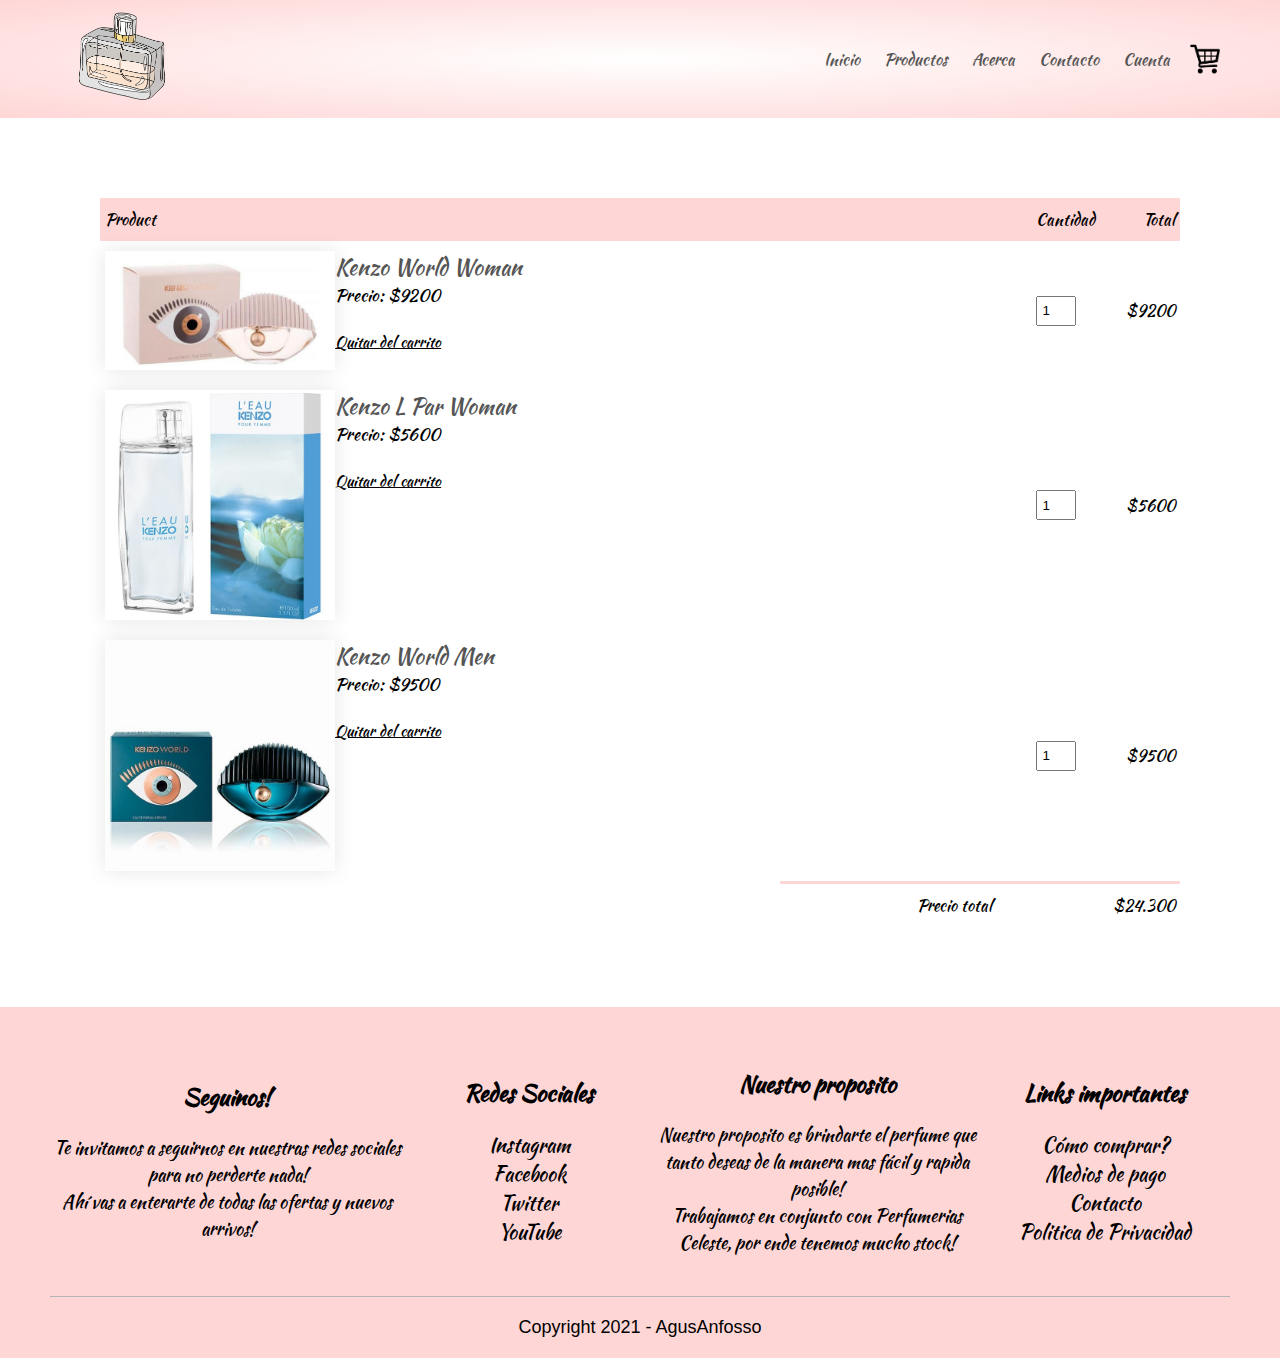
==== Code/carrito.html @ 2dffcf34 "Add files via upload" ====
<!DOCTYPE html>
<html lang="en">

<head>
    <!---------------------------------------------------------------HEAD AND LINKS--------------------------------------------------------------------------------------------->
    <meta charset="UTF-8">
    <meta http-equiv="X-UA-Compatible" content="IE=edge">
    <meta name="viewport" content="width=device-width, initial-scale=1.0">
    <title>Detalles del producto</title>
    <link rel="stylesheet" href="style.css">
    <link rel="preconnect" href="https://fonts.gstatic.com">
    <link href="https://fonts.googleapis.com/css2?family=Kaushan+Script&display=swap" rel="stylesheet">
    <link href="http://fonts.cdnfonts.com/css/kaushan-script" rel="stylesheet">
    <i class='bx bxs-star'></i>
    <i class='bx bx-right-indent'></i>
    <i class='bx bx-user'></i>
    <i class='bx bxs-user'></i>
    <i class='bx bxl-facebook-square'></i>
</head>

<body>
    <!---------------------------------------------------------------HEADER--------------------------------------------------------------------------------------------->
    <div class="header">
        <div class="container">
            <div class="navbar">
                <div class="logo">
                    <img src="images/logo.png" alt="logo" width="125px" class="logo">
                </div>
                <nav>
                    <ul id="MenuItems">
                        <li> <a href="">Inicio</a></li>
                        <li> <a href="">Productos</a></li>
                        <li> <a href="">Acerca</a></li>
                        <li> <a href="">Contacto</a></li>
                        <li> <a href="">Cuenta</a></li>
                    </ul>
                </nav>
                <img src="images/cart.png" width="30px" height="30px" id="carrito">
                <img src="images/menu-regular-24.png" class="menu-icon" onclick="menutoggle()">
            </div>
        </div>
    </div>
<!------------------------------------------------------------DETALLES DE ITEMS DE CARRITO----------------------------------------------------------------------------------------->
<div class="container2 carrito-page">

<table>
<tr>
<th>Product</th>
 <th>Cantidad</th>
 <th>Total</th>
</tr>
    <tr>
        <td>
            <div class="carrito-info">
                <img src="images/Kenzo World Woman.jpg">
                <div>
                                    <p> Kenzo World Woman</p>
                                    <small>Precio: $9200</small>
                                    <a href=""> <br> <br> Quitar del carrito</a>
                                </div>
                                </div>
                                </td>
                                <td><input type="number" value="1"></td>
                                <td>$9200</td>
                                </tr>
                                <tr>
                                    <td>
                                        <div class="carrito-info">
                                            <img src="images/Kenzo L Par Woman x50.jpg">
                                            <div class="">
                                                <p> Kenzo L Par Woman</p>
                                                <small>Precio: $5600</small>
                                                <a href=""> <br> <br> Quitar del carrito</a>
                                            </div>
                                        </div>
                                    </td>
                                    <td><input type="number" value="1"></td>
                                    <td>$5600</td>
                                </tr>
                                <tr>
                                    <td>
                                        <div class="carrito-info">
                                            <img src="images/Kenzo World Intense.jpg">
                                            <div>
                                                <p> Kenzo World Men</p>
                                                <small>Precio: $9500</small>
                                                <a href=""> <br> <br> Quitar del carrito</a>
                                            </div>
                                        </div>
                                    </td>
                                    <td><input type="number" value="1"></td>
                                    <td>$9500</td>
                                </tr>
                                </table>
                                
                                <div class="total-price">
                                
                                    <table>
                                        <tr>
                                            <td>Precio total</td>
                                            <td> $24.300 </td>
                                        </tr>
                                    </table>
                                </div>
             </div>



</div>
    <!---------------------------------------------------------------FOOTER---------------------------------------------------------------------------------------------------->
    <div class="footer">
        <div class="container">
            <div class="row">
                <div class="footer-col-1">
                    <h3>Seguinos!</h3>
                    <p>Te invitamos a seguirnos en nuestras redes sociales para no perderte nada! <br> Ahí vas a
                        enterarte de todas las ofertas y nuevos arrivos!</p>
                </div>
                <div class="footer-col-4">
                    <h3>Redes Sociales</h3>
                    <ul>
                        <li>Instagram </li>
                        <li>Facebook </li>
                        <li>Twitter</li>
                        <li>YouTube</li>
                    </ul>
                </div>
                <div class="footer-col-2">
                    <h3>Nuestro proposito</h3>
                    <p> Nuestro proposito es brindarte el perfume que tanto deseas de la manera mas fácil y rapida
                        posible!<br> Trabajamos en conjunto con Perfumerias Celeste, por ende tenemos mucho stock!</p>
                </div>
                <div class="footer-col-3">
                    <h3>Links importantes</h3>
                    <ul>
                        <li> Cómo comprar? </li>
                        <li> Medios de pago </li>
                        <li> Contacto </li>
                        <li> Politica de Privacidad</li>
                    </ul>
                </div>
            </div>
            <hr>
            <p class="Copyright">Copyright 2021 - AgusAnfosso</p>
        </div>
    </div>
    <!---------------------------------------------------------------JAVASCRIPT---------------------------------------------------------------------------------------------------->
    <script>
        var MenuItems = document.getElementById("MenuItems");
        MenuItems.style.maxHeight = "0px"
        function menutoggle() {
            if (MenuItems.style.maxHeight == "0px") {
                MenuItems.style.maxHeight = "200px";
            }
            else {
                MenuItems.style.maxHeight = "0px";
            }
        }
    </script>
</body>

</html>
---- Code/style.css ----
* {
    margin: 0;
    padding: 0;
    box-sizing: border-box;
}
body {
    font-family: 'Kaushan Script', cursive;
}
.navbar {
    display: flex;
    align-items: center;
    padding: 10px;
}

nav {
    flex: 1;
    text-align: right;
}
nav ul {
    display: inline-block;
    list-style-type: none;
}
nav ul li {
    display: inline-block;
    margin-right: 20px;
}
a {
    text-decoration: none;
    color: #555;
}
p {
    color: #555;
    font-size: 120%;
    font-family: "Kaushan Script" 
}
.container{
    max-width: 1400px;
    margin: auto;
    padding-left: 50px;
    padding-right: 50px;
}
.row {
    display:flex;
    align-items: center;
    flex-wrap: wrap;
    justify-content: space-around;
}
.col-2 {
    flex-basis: 50%;
    min-width: 300px;
    padding-top: 50px;
}
.col-2 img {
    max-width: 100%;
    padding:50px 0;
}
.col-2 h1 {
    font-size: 50px;
    line-height: 55px;
    margin-bottom: 15px;
}
.btn {
    display: inline-block;
    background: #ff523b;
    color: #fff;
    padding:8px 30px;
    margin: 30px 0;
    border-radius: 30px;
}
.btn:hover {
        background: #563434;
    }
.header {
    background: radial-gradient(#fff,#ffd6d6);
}
.header .row {
margin-top: 40px;
}
.categories{
    margin: 70px 0;
}
.col-3 {
    flex-basis: 30%;
    min-width: 250px;
    margin-bottom:30px ;
}
.col-3 img {
    width:100%;
   
}
.container2 {
    max-width: 1080px;
    margin:auto;
}
.col-4 {
    flex-basis: 25%;
    padding: 10px;
    min-width: 200px;
    margin-bottom: 50px;
    transition: transform 0.5s;
}
.col-4 img {
    width: 100%;
    align-items: center;

}
.title {
    text-align: center;
    margin: 0 auto 80px;
    position: relative;
    line-height: 60px;
    color: #555;
}
.title::after {
    content:"";
    background: #ffd6d6;
    width: 80px;
    height: 5px;
    border-radius: 5px;
    position: absolute;
    bottom: 0;
    left: 50%;
    transform: translateX(-50%);
}


h4{
    color: #555;
    font-weight: normal;
}
.col-4 p {
    font-size: 15px;
}
.col-4:hover {
    transform:translateY(-5px);
}
/* ----------offer------------ */
.offer {
    background:radial-gradient(#fff,#ffd6d6);
    margin-top: 80px;
    padding: 30px 0;
}
.col-2 .offer-img {
    padding: 50px;
    align-items: center;
}
.small {
    color: #555;
}
.testimonio {
    padding-top:50px;
}
.testimonio .col-3 {
    text-align: center;
    padding: 40px 20px;
    cursor: pointer;
    transition: transform 0.5s;
    box-shadow: 0 0 20px 0px rgba(0, 0, 0, 0.1);
}
.testimonio .col-3 img{
    width: 150px;
    margin-top: 20px;
    border-radius: 50%;
}
.testimonio .col-3:hover {
    transform: translateY(-10px);
    transition: transform 0.5s;
}
.col-3 p{
    font-size: 16px;
    margin: 12px 0;
    color: #777;
}
.testimonio .col-3 h3 {
    font-weight: 600;
    color: rgb(#777);
    font-size: 20px;
}
.mejores {
    text-align: center;
    margin: 0 auto 80px;
    position: relative;
    line-height: 60px;
    color: #555;
    font-size: 55px;
}
.mejores::after {
    content:"";
    background: rgb(250, 195, 250);
    width: 250px;
    height: 5px;
    border-radius: 5px;
    position: absolute;
    bottom: -25px;
    left: 50%;
    transform: translateX(-50%);
}
/* BRANDS */

.brands {
    margin: 100px 0 100px 0;   
}
.col-5 {
    width: 160px;
}
.col-5 img{
    width: 100%;
    cursor: pointer;
}
.footer {
padding:60px 0 20px;
background: #ffd6d6;
color: #000;
font-size: 20px;
text-align: center;
}
.footer p{
    color:#000;
    font-size: 18px;
}
.footer h3 {
    color: #000;
    margin-bottom: 20px;
}
.footer-col-1, .footer-col-2, .footer-col-3, .footer-col-4 {
    min-width: 250px;
    margin-bottom: 20px;
    text-align: center;
    justify-content: flex-start;
}
.footer-col-1 {
    flex-basis: 30%;
}
.footer-col-2 {
    flex:1;
    text-align: center;
}
.footer-col-2 img {
    width: 150px;
}
.footer-col-3, .footer-col-4 {
flex-basis: 20%;
text-align: center;
}
ul {
    list-style-type:none ;
}
.redes-logo {
    margin-top: 20px;
}
.Copyright {
    text-align: center;
    font-family:-apple-system, BlinkMacSystemFont, 'Segoe UI', Roboto, Oxygen, Ubuntu, Cantarell, 'Open Sans', 'Helvetica Neue', sans-serif;
}
.footer hr {
    border:none;
    background: #b5b5b5;
    height:1px;
    margin: 20px 0;
}
.menu-icon {
    width: 28px;
    margin-left: 20px;
    display: none;
 }
/*---------------------------------------------------------------TODOS LOS PRODUCTOS----------------------------------------------------------------------------------------------*/
.row-2 {
    justify-content: space-between;
    margin: 100px auto 50px;
}
select {
    border: 1px solid #333;
    padding: 5px;
}
select:focus {
    outline: none;
}
.page-btn {
    margin: 0 auto 80px;
}
.page-btn span {
    display: inline-block;
    border: 1px solid #333;
    margin-left: 10px;
    width: 40px;
    height: 40px;
    text-align: center;
    line-height: 40px;
    cursor: pointer;
}
.page-btn span:hover {
    background:rgb(250, 195, 250);
    color:#333;
}
/*---------------------------------------------------------------PRODUCTOS INIDUALES----------------------------------------------------------------------------------------------*/
.productos-inidualmente{
    margin-top:20px;
}
#perfumekenzo{
    box-shadow: 0 0 20px 0px rgba(0, 0, 0, 0.1);
}
.productos-inidualmente col-2 img {
    padding: 0;
}
.productos-inidualmente col-2 {
    padding: 0px;
}
.productos-inidualmente p {
    margin: 0 25px;
}
.productos-inidualmente h1{
    margin: 0px 20px;
}
.productos-inidualmente h2 {
    margin: 0px 20px;
}
.productos-inidualmente h4{
    margin: 20px 20px;
    font-size: 22px;
    font-weight: bold;
}
.productos-inidualmente select {
    display: block;
    padding: 10px;
    margin: 20px 20px;
}
.productos-inidualmente input {
    width: 50px;
    height: 30px;
    padding-left: 10px;
    font-size: 15px;
    margin: 20px 20px;
    border: 1px solid #333;
}
input:focus {
    outline: none;
}
.small-img-row {
    display: flex;
    justify-content: space-between;
    
    
}
.small-img-col {
    flex-basis: 24%;
    cursor: pointer;
    box-shadow: 0 0 20px 0px rgba(0, 0, 0, 0.1);

}
/*-----------------------------------------------------------------ITEMS DE CARRITO---------------------------------------------------------------------------------------------*/
.carrito-page {
    margin: 80px auto;
}
.nombreyprecio {
    margin:7px 0 0 4px;
}
.carrito-page small {
    font-size: 17px;
}
.carrito-page img {
    box-shadow: 0 0 20px 0px rgba(0, 0, 0, 0.1);
    width:25%;
}
.carrito-page p {
    font-size: 22px;
    text-align: right;
}
table {
    width: 100%;
    border-collapse:collapse;
}
.carrito-info {
    display:flex;
    flex-wrap: wrap;
}
th {
    text-align: left;
    padding: 10px 5px;
    color: #000;
    background:#ffd6d6;
    font-weight: normal;
}
td {
    padding: 10px 5px;
}
td input {
    width: 40px;
    height: 30px;
    padding: 10px 5px;
}
td a {
    color: #000;
    font-size: 13px;
    text-decoration: underline;
}
.carrito-page a {
    font-size: 15px;
    padding: 10px 5px;
}
.total-price {
    display: flex;
    justify-content:flex-end;
}
.total-price table {
    border-top: 3px solid #ffd6d6;
    width: 100%;
    max-width: 400px;
}
td:last-child {
    text-align: right;
}
th:last-child {
    text-align: right;
}
.total-price td {
    text-align: right;
}
  /*---------------------------------------------------------------RESPONSIVE--------------------------------------------------------------------------------------------------*/
@media (max-width: 600px) {
.carrito-info p{
    display: none;
}
.carrito-info img {
    width: 43%;
}

 .row {
     text-align: center;
 }
 .col-2 .col-3 .col-4 {
     flex-basis: 100%;
 }
 .productos-inidualmente .row {
    text-align: left;
}
    .productos-inidualmente .col-2 {
    padding: 20px 0;
}
.productos-inidualmente h1 {
    font-size:28px;
    line-height: 26px;
}
 nav ul {
 position: absolute;
 top: 70px;
 left: 0;
 background: #333;
 width: 100%;
 overflow: hidden;
 transition: max-height 0.5s;
 }
 nav ul li {
     display: block;
     margin-right: 50px;
     margin-left: 10px;
     margin-bottom: 10px;
 }
 nav ul li a {
     color:#fff;
 }
 .menu-icon {
     display:block;
     cursor: pointer;
 }
td:last-child {
    text-align: left;
} 
 
}
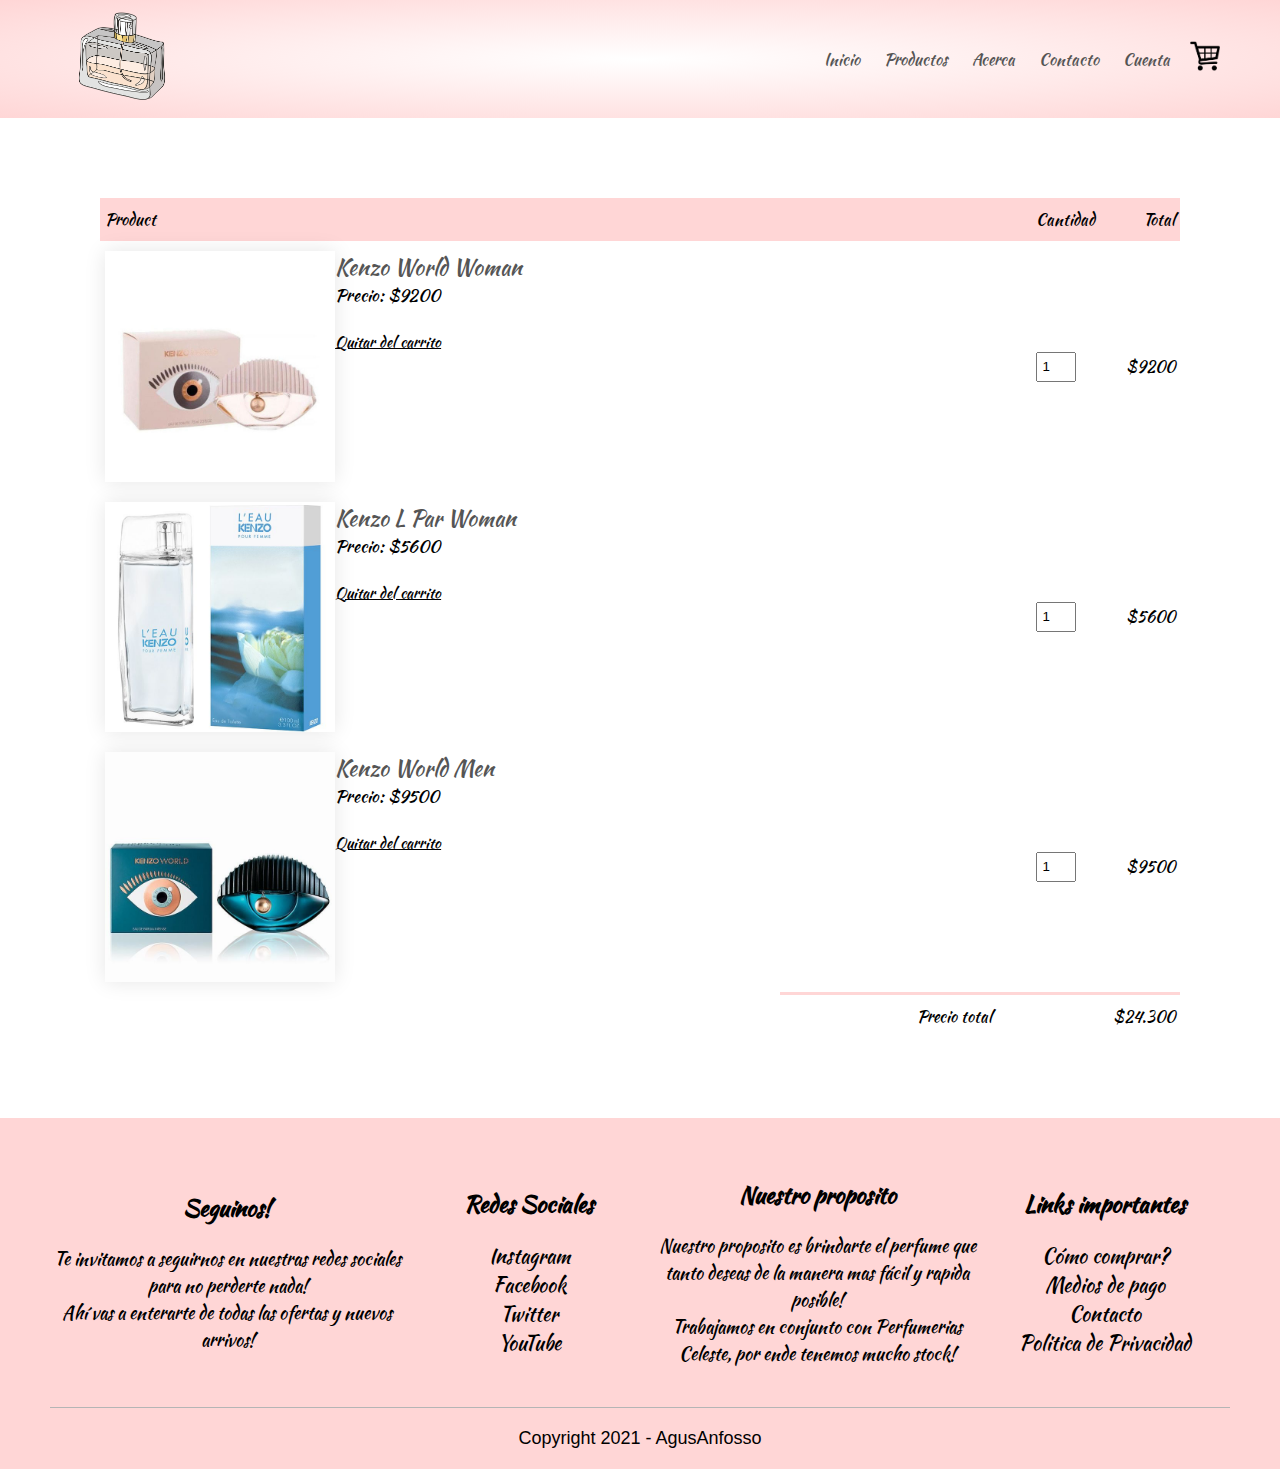
==== commit 0cc28075: "Add files via upload" ====
--- a/Code/carrito.html
+++ b/Code/carrito.html
@@ -6,16 +6,12 @@
     <meta charset="UTF-8">
     <meta http-equiv="X-UA-Compatible" content="IE=edge">
     <meta name="viewport" content="width=device-width, initial-scale=1.0">
-    <title>Detalles del producto</title>
+    <title> Nala Fragrances </title>
     <link rel="stylesheet" href="style.css">
     <link rel="preconnect" href="https://fonts.gstatic.com">
     <link href="https://fonts.googleapis.com/css2?family=Kaushan+Script&display=swap" rel="stylesheet">
     <link href="http://fonts.cdnfonts.com/css/kaushan-script" rel="stylesheet">
     <i class='bx bxs-star'></i>
-    <i class='bx bx-right-indent'></i>
-    <i class='bx bx-user'></i>
-    <i class='bx bxs-user'></i>
-    <i class='bx bxl-facebook-square'></i>
 </head>
 
 <body>
@@ -24,18 +20,18 @@
         <div class="container">
             <div class="navbar">
                 <div class="logo">
-                    <img src="images/logo.png" alt="logo" width="125px" class="logo">
+                    <a href="index.html"><img src="images/logo.png" alt="logo" width="125px" class="logo"></a>
                 </div>
                 <nav>
                     <ul id="MenuItems">
-                        <li> <a href="">Inicio</a></li>
-                        <li> <a href="">Productos</a></li>
+                        <li> <a href="index.html">Inicio</a></li>
+                        <li> <a href="products.html">Productos</a></li>
                         <li> <a href="">Acerca</a></li>
                         <li> <a href="">Contacto</a></li>
                         <li> <a href="">Cuenta</a></li>
                     </ul>
                 </nav>
-                <img src="images/cart.png" width="30px" height="30px" id="carrito">
+                <a href="carrito.html"><img src="images/cart.png" width="30px" height="30px"> </a>
                 <img src="images/menu-regular-24.png" class="menu-icon" onclick="menutoggle()">
             </div>
         </div>
--- a/Code/style.css
+++ b/Code/style.css
@@ -48,11 +48,10 @@
 .col-2 {
     flex-basis: 50%;
     min-width: 300px;
-    padding-top: 50px;
+    padding-top: 30px;
 }
 .col-2 img {
     max-width: 100%;
-    padding:50px 0;
 }
 .col-2 h1 {
     font-size: 50px;
@@ -337,17 +336,14 @@
 }
 .small-img-row {
     display: flex;
-    justify-content: space-between;
-    
-    
+    justify-content:center;
 }
 .small-img-col {
     flex-basis: 24%;
     cursor: pointer;
     box-shadow: 0 0 20px 0px rgba(0, 0, 0, 0.1);
-
-}
-/*-----------------------------------------------------------------ITEMS DE CARRITO---------------------------------------------------------------------------------------------*/
+}
+/*-------------------------------------------ITEMS DE CARRITO---------------------------------------------------------------------------------------------*/
 .carrito-page {
     margin: 80px auto;
 }
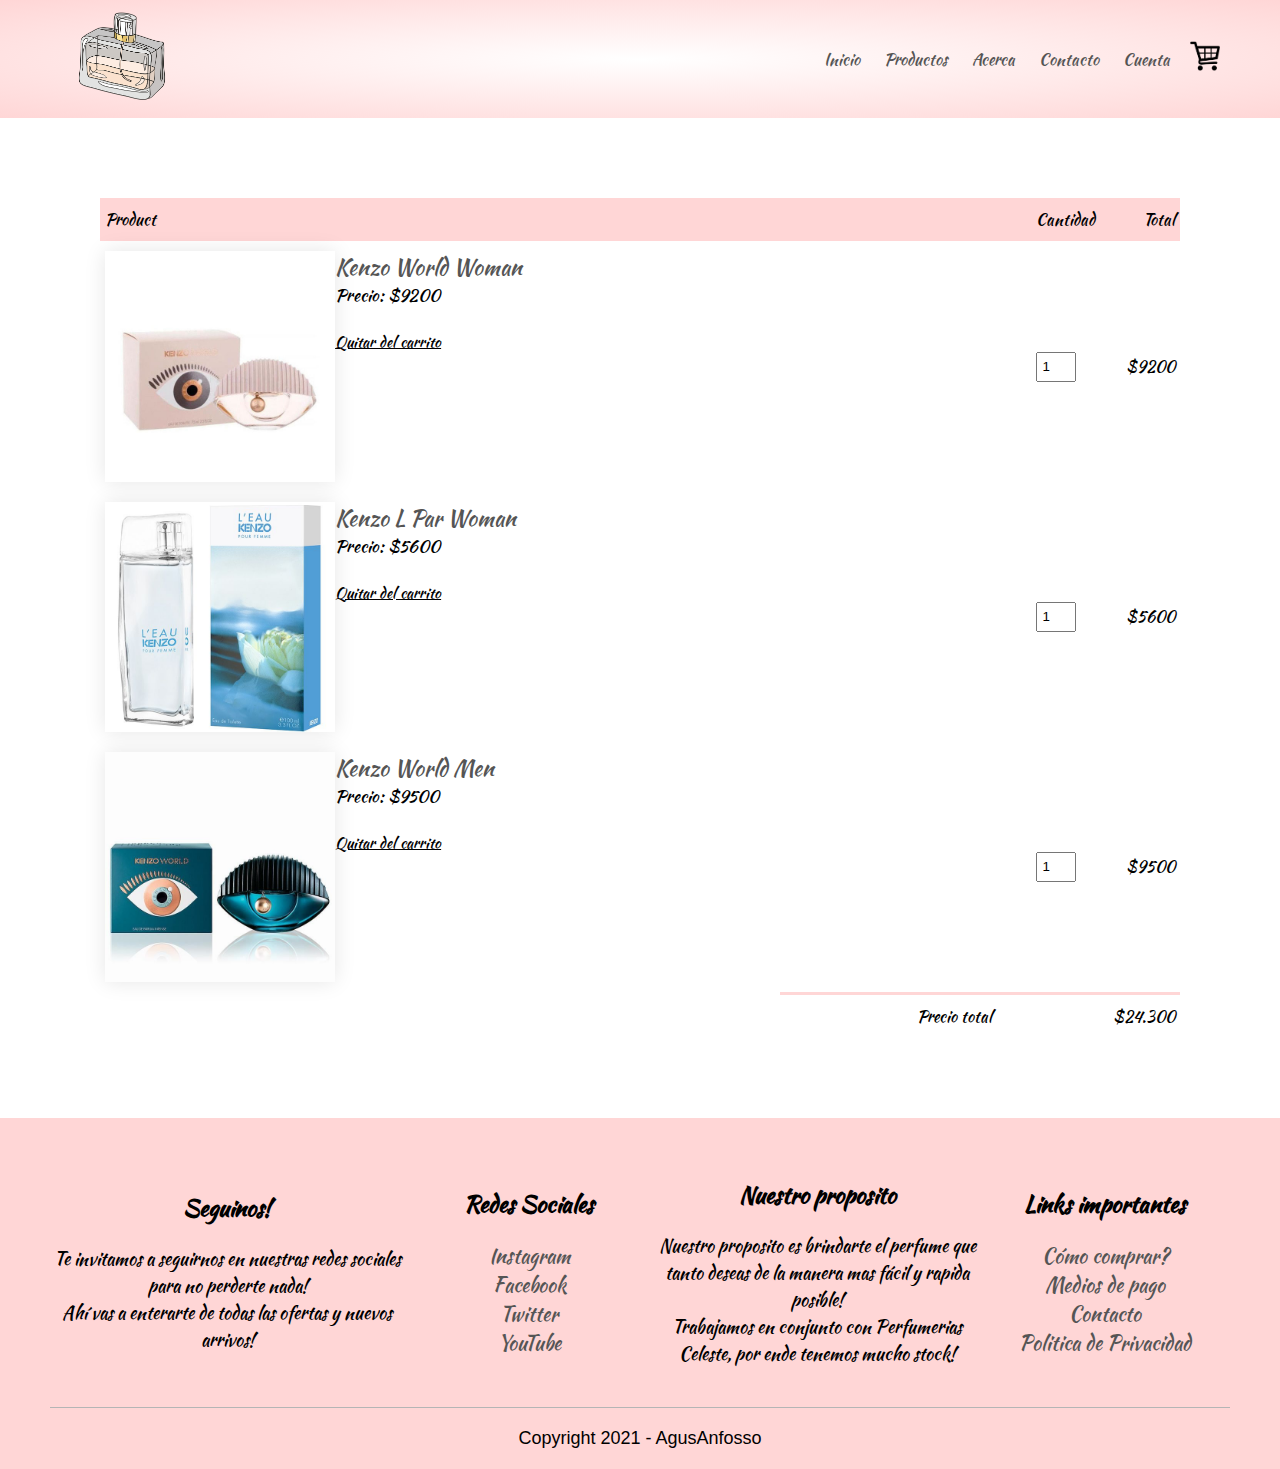
==== commit e1fdd4b4: "Add files via upload" ====
--- a/Code/carrito.html
+++ b/Code/carrito.html
@@ -26,9 +26,9 @@
                     <ul id="MenuItems">
                         <li> <a href="index.html">Inicio</a></li>
                         <li> <a href="products.html">Productos</a></li>
-                        <li> <a href="">Acerca</a></li>
-                        <li> <a href="">Contacto</a></li>
-                        <li> <a href="">Cuenta</a></li>
+                        <li> <a href="reforma.html">Acerca</a></li>
+                        <li> <a href="reforma.html">Contacto</a></li>
+                        <li> <a href="cuenta.html">Cuenta</a></li>
                     </ul>
                 </nav>
                 <a href="carrito.html"><img src="images/cart.png" width="30px" height="30px"> </a>
@@ -109,16 +109,24 @@
             <div class="row">
                 <div class="footer-col-1">
                     <h3>Seguinos!</h3>
-                    <p>Te invitamos a seguirnos en nuestras redes sociales para no perderte nada! <br> Ahí vas a
-                        enterarte de todas las ofertas y nuevos arrivos!</p>
+                    <p>Te invitamos a seguirnos en nuestras redes sociales para no perderte nada! <br> Ahí vas a enterarte
+                        de todas las ofertas y nuevos arrivos!</p>
                 </div>
                 <div class="footer-col-4">
                     <h3>Redes Sociales</h3>
                     <ul>
-                        <li>Instagram </li>
-                        <li>Facebook </li>
-                        <li>Twitter</li>
-                        <li>YouTube</li>
+                        <a href="https://www.instagram.com/nalafragrances/">
+                            <li>Instagram </li>
+                        </a>
+                        <a href="reforma.html">
+                            <li>Facebook </li>
+                        </a>
+                        <a href="reforma.html">
+                            <li>Twitter </li>
+                        </a>
+                        <a href="reforma.html">
+                            <li>YouTube </li>
+                        </a>
                     </ul>
                 </div>
                 <div class="footer-col-2">
@@ -129,10 +137,18 @@
                 <div class="footer-col-3">
                     <h3>Links importantes</h3>
                     <ul>
-                        <li> Cómo comprar? </li>
-                        <li> Medios de pago </li>
-                        <li> Contacto </li>
-                        <li> Politica de Privacidad</li>
+                        <a href="reforma.html">
+                            <li> Cómo comprar? </li>
+                        </a>
+                        <a href="reforma.html">
+                            <li> Medios de pago </li>
+                        </a>
+                        <a href="reforma.html">
+                            <li> Contacto </li>
+                        </a>
+                        <a href="reforma.html">
+                            <li> Politica de Privacidad</li>
+                        </a>
                     </ul>
                 </div>
             </div>
--- a/Code/style.css
+++ b/Code/style.css
@@ -411,6 +411,74 @@
 .total-price td {
     text-align: right;
 }
+  /*---------------------------------------------------------------CUENTA PAGINA--------------------------------------------------------------------------------------------------*/
+.cuenta-pagina {
+    padding: 50px 0;
+    background:radial-gradient(#ffd6d6,#fff);
+}
+.form-container {
+    background: #fff;
+    width: 300px;
+    height: 400px;
+    position:relative;
+    text-align: center;
+    padding: 20px 0;
+    margin: auto;
+    box-shadow: 0 0 20px 0px rgba(0,0,0,0.1);
+    overflow: hidden;
+}
+.form-container span {
+    font-weight: bold;
+    padding: 0px;
+    color: #555;
+    cursor: pointer;
+    width: 100px;
+    display: inline-block;
+}
+.form-btn {
+    display: inline-block; 
+}
+.form-container form {
+    max-width:300px;
+    padding: 0 20px;
+    position:absolute;
+    top: 130px;
+    transition: transform 1s;
+}
+form input {
+    width: 100%;
+    height:30px ; 
+    margin: 10px 0;
+    padding: 0 10px;
+    border: 1px solid #ccc;
+}
+form .btn {
+    width: 100%;
+    border: none;
+    cursor: pointer;
+    margin: 10px  0;
+}
+form .btn:focus {
+    outline: none;
+}
+#LoginForm {
+    left: -300px;
+}
+#RegForm {
+    left: 0;
+}
+form a{
+    font-size: 13px;
+}
+#Indicator {
+    width: 100px;
+    border: none;
+    background: #ffd6d6;
+    height: 3px;
+    margin-top: 8px;
+    transform: translateX(100px);
+    transition: transform 1s;
+}
   /*---------------------------------------------------------------RESPONSIVE--------------------------------------------------------------------------------------------------*/
 @media (max-width: 600px) {
 .carrito-info p{
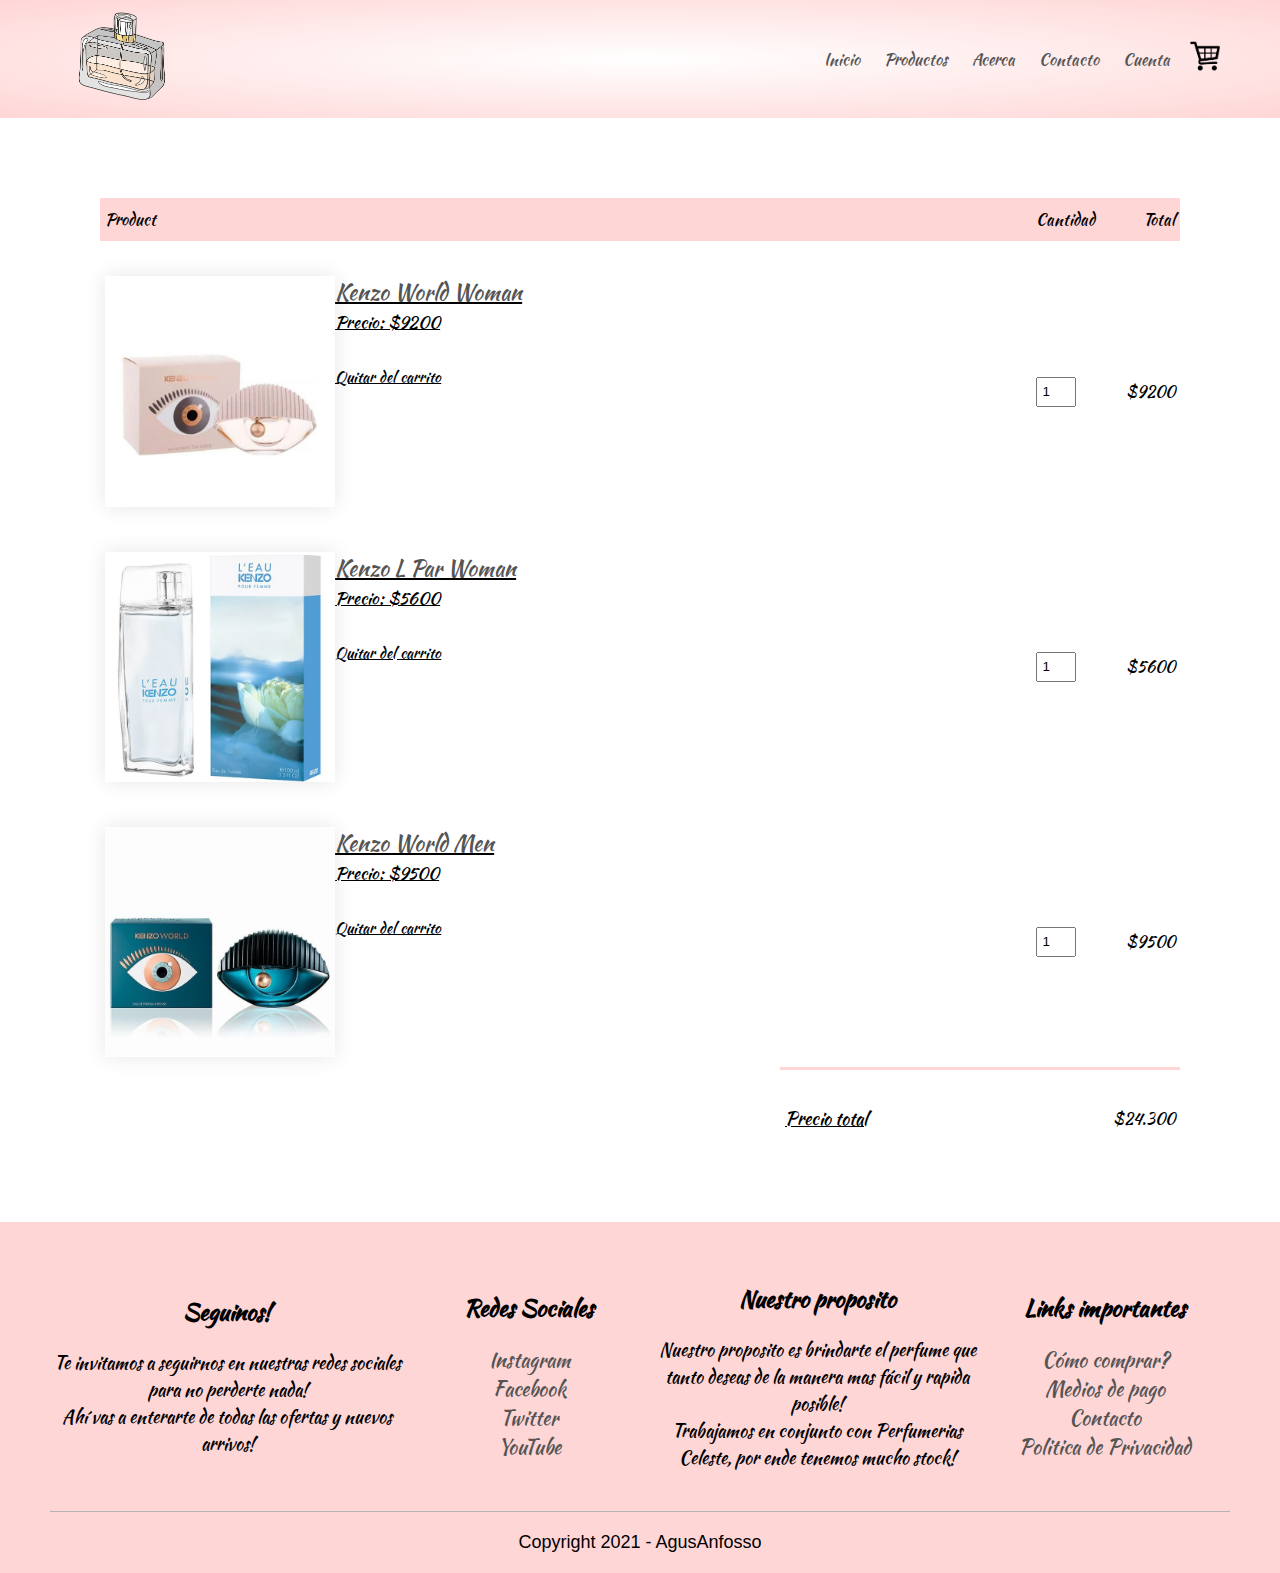
==== commit 5cc0622d: "Add files via upload" ====
--- a/Code/carrito.html
+++ b/Code/carrito.html
@@ -27,7 +27,7 @@
                         <li> <a href="index.html">Inicio</a></li>
                         <li> <a href="products.html">Productos</a></li>
                         <li> <a href="reforma.html">Acerca</a></li>
-                        <li> <a href="reforma.html">Contacto</a></li>
+                        <li> <a href="contacto.html">Contacto</a></li>
                         <li> <a href="cuenta.html">Cuenta</a></li>
                     </ul>
                 </nav>
--- a/Code/style.css
+++ b/Code/style.css
@@ -81,7 +81,7 @@
 .col-3 {
     flex-basis: 30%;
     min-width: 250px;
-    margin-bottom:30px ;
+    margin-bottom:30px ; 
 }
 .col-3 img {
     width:100%;
@@ -479,17 +479,105 @@
     transform: translateX(100px);
     transition: transform 1s;
 }
+
+  /*---------------------------------------------------------------CONTACTO--------------------------------------------------------------------------------------------------*/
+  .contact-box {
+      background: #000;
+      color: #fff;
+      display: flex;
+      margin-bottom: 45px;
+  }
+  .contact-left {
+      flex-basis: 60%;
+      padding:40px 40px;
+  }
+  .contact-right {
+      flex-basis: 40%;
+      padding: 40px 40px;
+      text-align: center;
+  }
+   #contactoh1 {
+       margin-top: 10px;
+       text-align: center;
+   }
+   #contactoh3 {
+       color: #ffd6d6;
+       text-align:center;
+       text-decoration:underline;
+       margin-bottom: 25px;
+   }
+    #contactop {
+        margin-bottom: 40px;
+        margin-top: 10px;
+        text-align: center;
+    }
+    .input-row {
+        display: flex;
+        justify-content: space-between;
+        margin-bottom: 20px;
+    }
+    .input-row .input-group {
+        flex-basis: 45%;
+        margin-top: auto;
+    }
+     #input {
+        width: 100%;
+        border: none;
+        border-bottom: 1px solid #ccc;
+        outline: none;
+        padding-bottom:3px;
+    }
+    textarea {
+        width: 100%;
+        border:1px solid #ccc ;
+        outline: none;
+        padding: 10px;
+        box-sizing: border-box;
+}
+    label {
+        margin-bottom: 4px;
+        display: block;
+        color: #ffd6d6;
+        text-align: left;
+}
+#boton1 {
+    
+    background: #ffd6d6;
+    margin-top: 10px;
+    border-radius: 20px;
+    width: 100px;
+    height: 25px;
+    border: none;
+    color: #000;
+    cursor: pointer;
+}
+tr td:first-child {
+    text-decoration: underline;
+    font-size: 18px;
+    text-align: left;
+}
+tr td {
+    padding-top:35px ;
+}
   /*---------------------------------------------------------------RESPONSIVE--------------------------------------------------------------------------------------------------*/
 @media (max-width: 600px) {
 .carrito-info p{
     display: none;
 }
+ .contact-box {
+      background: #000;
+      color: #fff;
+      display: inline-block;
+      margin-bottom: 45px;
+      padding:auto;
+  }
 .carrito-info img {
     width: 43%;
 }
-
  .row {
      text-align: center;
+     align-items: center;
+     
  }
  .col-2 .col-3 .col-4 {
      flex-basis: 100%;
@@ -529,5 +617,7 @@
 td:last-child {
     text-align: left;
 } 
- 
+ .page-btn {
+    text-align: center;
+ }
 }